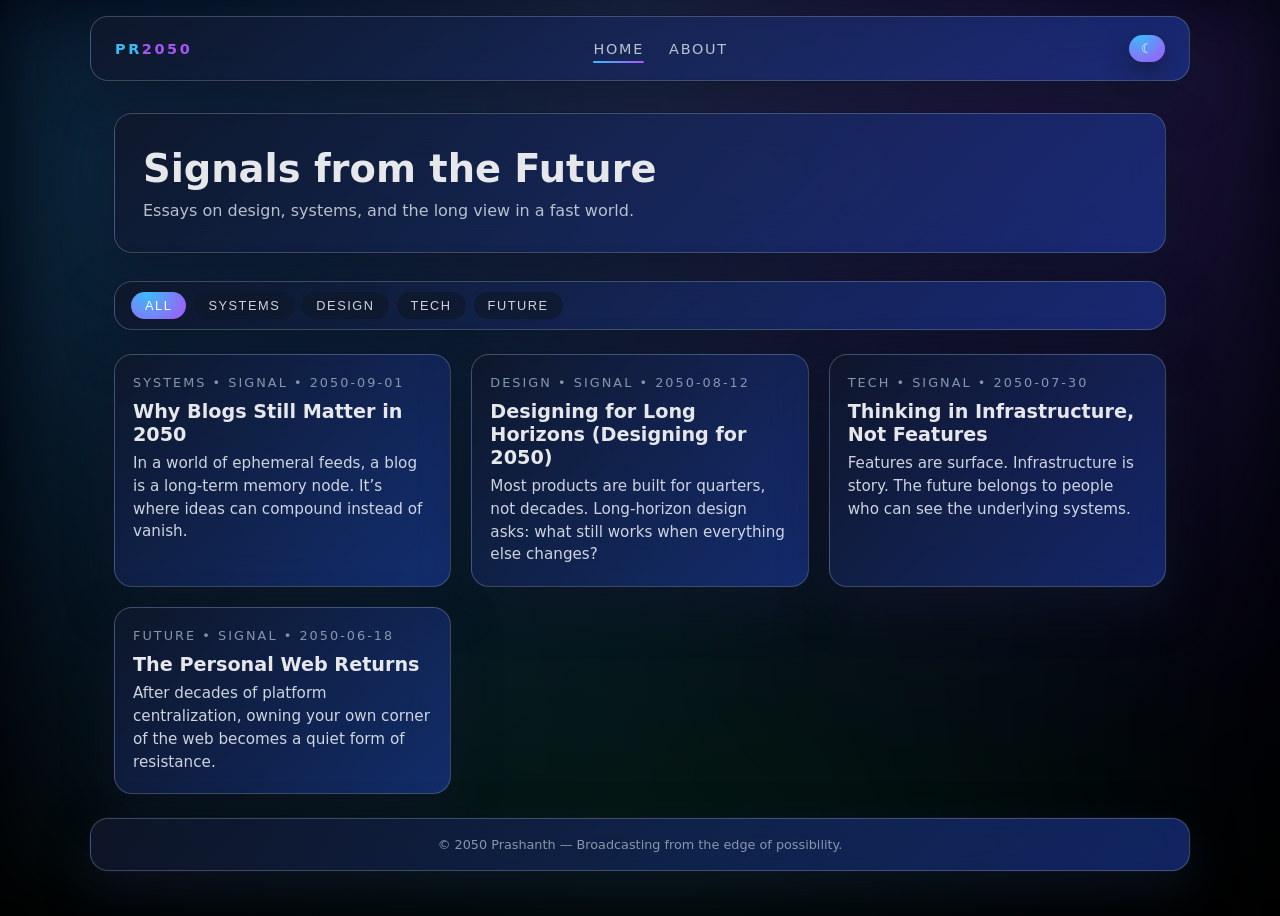
==== index.html @ 9afbf1ac "Add files via upload" ====
<!DOCTYPE html>
<html lang="en">
<head>
    <meta charset="UTF-8">
    <meta name="viewport" content="width=device-width, initial-scale=1.0">
    <title>Prashanth — 2050 Signals</title>
    <link rel="stylesheet" href="style.css">
</head>
<body class="theme-dark">
    <div class="bg-orbit"></div>
    <header class="glass header">
        <div class="logo">PR<span>2050</span></div>
        <nav>
            <a href="index.html" class="active">Home</a>
            <a href="about.html">About</a>
        </nav>
        <button id="toggleTheme" class="toggle-btn">☾</button>
    </header>

    <main class="container">
        <section class="hero glass">
            <h1>Signals from the Future</h1>
            <p>Essays on design, systems, and the long view in a fast world.</p>
        </section>

        <section class="glass category-bar">
            <button class="cat-btn active" data-cat="all">All</button>
            <button class="cat-btn" data-cat="Systems">Systems</button>
            <button class="cat-btn" data-cat="Design">Design</button>
            <button class="cat-btn" data-cat="Tech">Tech</button>
            <button class="cat-btn" data-cat="Future">Future</button>
        </section>

        <section id="posts" class="posts-grid"></section>
    </main>

    <footer class="glass footer">
        <p>© 2050 Prashanth — Broadcasting from the edge of possibility.</p>
    </footer>

    <script src="blog.js"></script>
</body>
</html>
---- style.css ----
:root {
    --bg-dark: #050816;
    --bg-light: #f5f7ff;
    --accent: #38bdf8;
    --accent-2: #a855f7;
    --text-light: #e5e7eb;
    --text-dark: #0f172a;
    --radius: 18px;
    --blur: 22px;
}

* {
    box-sizing: border-box;
    margin: 0;
    padding: 0;
}

body.theme-dark,
body.theme-light {
    font-family: system-ui, -apple-system, BlinkMacSystemFont, "SF Pro Text", sans-serif;
    min-height: 100vh;
    position: relative;
}

body.theme-dark {
    background: radial-gradient(circle at top, #0f172a 0, #020617 40%, #000 100%);
    color: var(--text-light);
}

body.theme-light {
    background: radial-gradient(circle at top, #e0f2fe 0, #f5f7ff 40%, #e5e7eb 100%);
    color: var(--text-dark);
}

.bg-orbit {
    position: fixed;
    inset: 0;
    background:
        radial-gradient(circle at 10% 20%, rgba(56, 189, 248, 0.18), transparent 60%),
        radial-gradient(circle at 80% 0%, rgba(168, 85, 247, 0.18), transparent 55%),
        radial-gradient(circle at 50% 100%, rgba(34, 197, 94, 0.12), transparent 60%);
    filter: blur(40px);
    z-index: -2;
}

.header, .footer {
    max-width: 1100px;
    margin: 0 auto;
    padding: 18px 24px;
    display: flex;
    align-items: center;
    justify-content: space-between;
    margin-top: 16px;
}

.glass {
    backdrop-filter: blur(var(--blur));
    border-radius: var(--radius);
    border: 1px solid rgba(148, 163, 184, 0.35);
    background: linear-gradient(
        135deg,
        rgba(15, 23, 42, 0.85),
        rgba(30, 64, 175, 0.55)
    );
    box-shadow:
        0 18px 45px rgba(15, 23, 42, 0.65),
        0 0 0 1px rgba(15, 23, 42, 0.6);
}

body.theme-light .glass {
    background: linear-gradient(
        135deg,
        rgba(255, 255, 255, 0.9),
        rgba(219, 234, 254, 0.9)
    );
    box-shadow:
        0 18px 45px rgba(148, 163, 184, 0.35),
        0 0 0 1px rgba(148, 163, 184, 0.4);
}

.logo {
    font-weight: 700;
    letter-spacing: 0.18em;
    text-transform: uppercase;
    font-size: 0.9rem;
    color: var(--accent);
}

.logo span {
    color: var(--accent-2);
}

nav a {
    margin: 0 10px;
    text-decoration: none;
    font-size: 0.9rem;
    text-transform: uppercase;
    letter-spacing: 0.12em;
    color: rgba(226, 232, 240, 0.8);
    position: relative;
}

nav a.active::after,
nav a:hover::after {
    content: "";
    position: absolute;
    left: 0;
    bottom: -6px;
    width: 100%;
    height: 2px;
    background: linear-gradient(90deg, var(--accent), var(--accent-2));
    border-radius: 999px;
}

body.theme-light nav a {
    color: rgba(30, 64, 175, 0.85);
}

.container {
    max-width: 1100px;
    margin: 32px auto 24px;
    padding: 0 24px;
}

.hero {
    padding: 32px 28px;
    margin-bottom: 28px;
}

.hero h1 {
    font-size: 2.4rem;
    margin-bottom: 10px;
}

.hero p {
    color: rgba(226, 232, 240, 0.8);
}

body.theme-light .hero p {
    color: rgba(30, 64, 175, 0.8);
}

.category-bar {
    margin-bottom: 24px;
    padding: 10px 16px;
    display: flex;
    flex-wrap: wrap;
    gap: 8px;
}

.cat-btn {
    border: none;
    border-radius: 999px;
    padding: 6px 14px;
    font-size: 0.8rem;
    text-transform: uppercase;
    letter-spacing: 0.12em;
    cursor: pointer;
    background: rgba(15, 23, 42, 0.7);
    color: rgba(226, 232, 240, 0.9);
}

.cat-btn.active {
    background: radial-gradient(circle at 30% 0%, var(--accent), var(--accent-2));
    color: #fff;
}

.posts-grid {
    display: grid;
    grid-template-columns: repeat(auto-fit, minmax(260px, 1fr));
    gap: 20px;
}

.post-card {
    padding: 20px 18px;
    position: relative;
    overflow: hidden;
    cursor: pointer;
}

.post-card h2 {
    font-size: 1.2rem;
    margin-bottom: 6px;
}

.post-meta {
    font-size: 0.8rem;
    text-transform: uppercase;
    letter-spacing: 0.16em;
    color: rgba(148, 163, 184, 0.9);
    margin-bottom: 10px;
}

.post-excerpt {
    font-size: 0.95rem;
    line-height: 1.5;
    color: rgba(226, 232, 240, 0.9);
}

body.theme-light .post-excerpt {
    color: rgba(30, 64, 175, 0.9);
}

.post-glow {
    position: absolute;
    inset: -40%;
    background:
        radial-gradient(circle at 0% 0%, rgba(56, 189, 248, 0.18), transparent 60%),
        radial-gradient(circle at 100% 100%, rgba(168, 85, 247, 0.18), transparent 60%);
    opacity: 0;
    transition: opacity 0.4s ease-out;
    pointer-events: none;
}

.post-card:hover .post-glow {
    opacity: 1;
}

.footer {
    margin-bottom: 24px;
    font-size: 0.8rem;
    justify-content: center;
    color: rgba(148, 163, 184, 0.9);
}

.toggle-btn {
    border: none;
    background: radial-gradient(circle at 30% 0%, var(--accent), var(--accent-2));
    color: white;
    border-radius: 999px;
    padding: 6px 12px;
    font-size: 0.8rem;
    cursor: pointer;
    box-shadow: 0 10px 25px rgba(15, 23, 42, 0.6);
}

.about-card {
    padding: 28px 24px;
    line-height: 1.6;
}

.about-card h2 {
    font-size: 1.6rem;
    margin-bottom: 12px;
}

.about-card p + p {
    margin-top: 10px;
}

.post-page {
    max-width: 800px;
    margin: 32px auto 24px;
    padding: 0 24px;
}

.post-header {
    margin-bottom: 18px;
}

.post-header h1 {
    font-size: 2rem;
    margin-bottom: 8px;
}

.post-header .post-meta {
    margin-bottom: 0;
}

.post-body {
    line-height: 1.7;
    font-size: 1rem;
}

.post-body p + p {
    margin-top: 12px;
}

.post-nav {
    margin-top: 24px;
    display: flex;
    justify-content: space-between;
    gap: 10px;
    flex-wrap: wrap;
}

.post-nav a {
    font-size: 0.85rem;
    text-decoration: none;
    text-transform: uppercase;
    letter-spacing: 0.12em;
    color: rgba(226, 232, 240, 0.9);
}

body.theme-light .post-nav a {
    color: rgba(30, 64, 175, 0.9);
}

@media (max-width: 700px) {
    .header, .footer {
        flex-direction: column;
        gap: 10px;
        text-align: center;
    }

    .hero h1 {
        font-size: 1.9rem;
    }
}
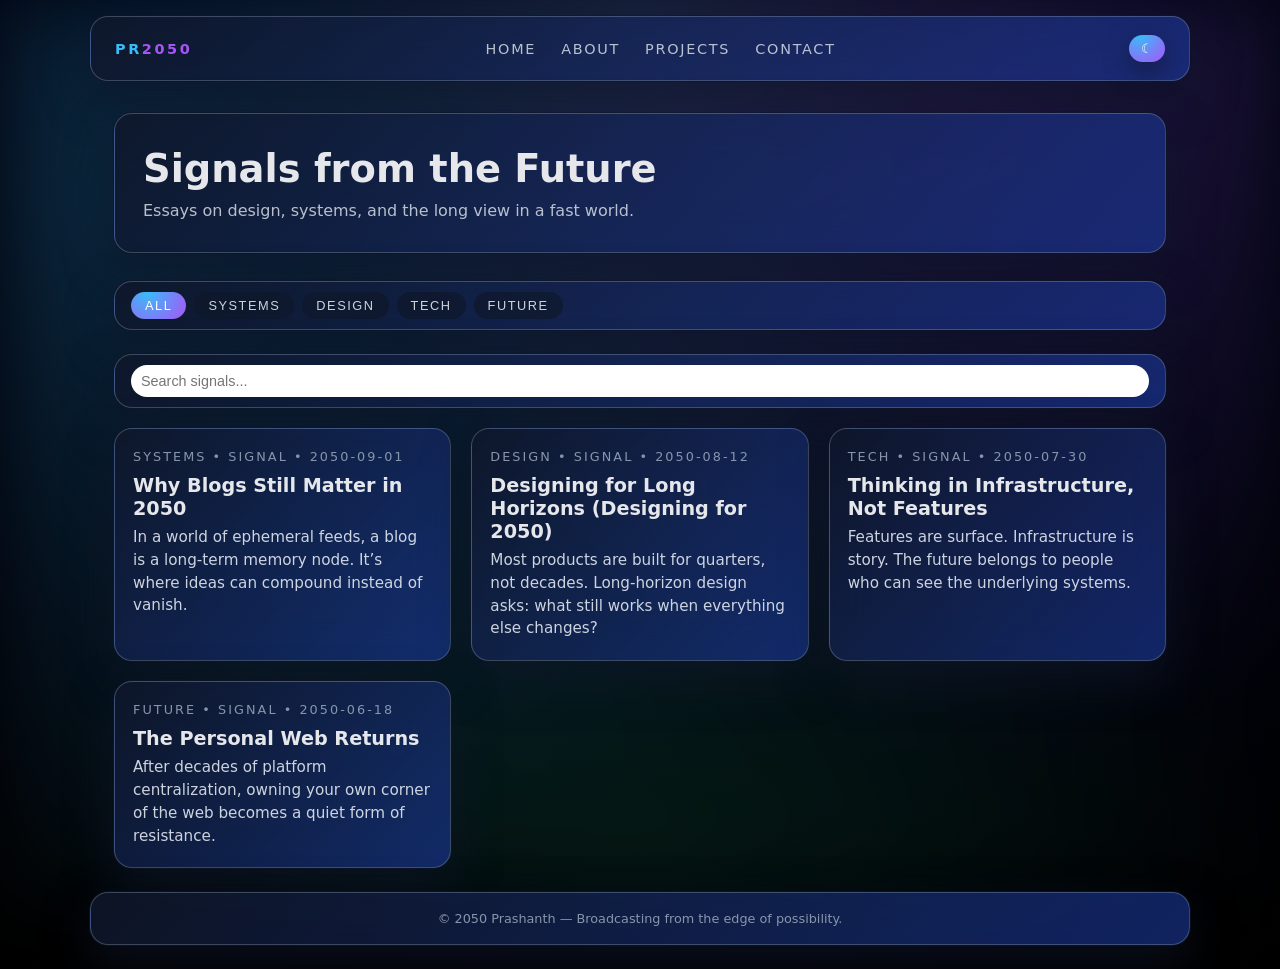
==== commit 69d127d5: "Add files via upload" ====
--- a/index.html
+++ b/index.html
@@ -11,9 +11,12 @@
     <header class="glass header">
         <div class="logo">PR<span>2050</span></div>
         <nav>
-            <a href="index.html" class="active">Home</a>
-            <a href="about.html">About</a>
-        </nav>
+    <a href="index.html">Home</a>
+    <a href="about.html">About</a>
+    <a href="projects.html">Projects</a>
+    <a href="contact.html">Contact</a>
+</nav>
+
         <button id="toggleTheme" class="toggle-btn">☾</button>
     </header>
 
@@ -30,6 +33,10 @@
             <button class="cat-btn" data-cat="Tech">Tech</button>
             <button class="cat-btn" data-cat="Future">Future</button>
         </section>
+<section class="glass" style="margin-bottom:20px; padding:10px 16px;">
+    <input id="searchInput" type="text" placeholder="Search signals..."
+           style="width:100%; padding:8px 10px; border-radius:999px; border:none; outline:none; font-size:0.9rem;">
+</section>
 
         <section id="posts" class="posts-grid"></section>
     </main>
@@ -39,5 +46,21 @@
     </footer>
 
     <script src="blog.js"></script>
+<script>
+    const btn = document.getElementById('toggleTheme');
+    const saved = localStorage.getItem('pr2050-theme');
+    if (saved === 'light') {
+        document.body.classList.remove('theme-dark');
+        document.body.classList.add('theme-light');
+        btn.textContent = '☼';
+    }
+    btn.addEventListener('click', () => {
+        const dark = document.body.classList.toggle('theme-dark');
+        document.body.classList.toggle('theme-light', !dark);
+        btn.textContent = dark ? '☾' : '☼';
+        localStorage.setItem('pr2050-theme', dark ? 'dark' : 'light');
+    });
+</script>
+
 </body>
 </html>
--- a/style.css
+++ b/style.css
@@ -176,6 +176,7 @@
     position: relative;
     overflow: hidden;
     cursor: pointer;
+    transition: transform 0.18s ease-out, box-shadow 0.18s ease-out;
 }
 
 .post-card h2 {
@@ -212,8 +213,9 @@
     pointer-events: none;
 }
 
-.post-card:hover .post-glow {
-    opacity: 1;
+.post-card:hover {
+    transform: translateY(-4px);
+    box-shadow: 0 22px 50px rgba(15, 23, 42, 0.8);
 }
 
 .footer {
